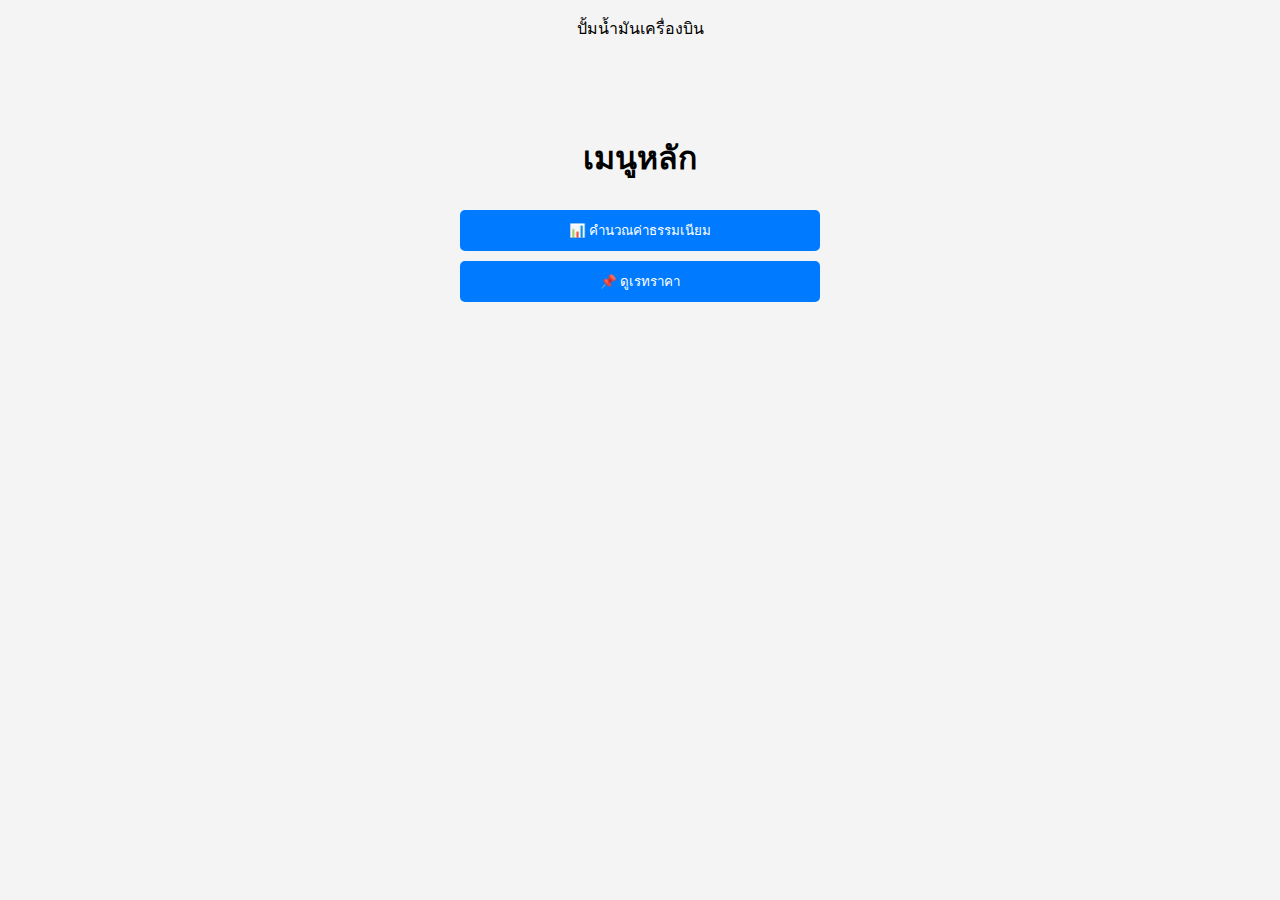
==== index.html @ b5f0deca "Update and rename main.html to index.html" ====
<!DOCTYPE html>
<html lang="th">
<head>
    <meta charset="UTF-8">
    <meta name="viewport" content="width=device-width, initial-scale=1.0">
    <title>คำนวณค่าธรรมเนียมโอนเงิน</title>
    <link rel="stylesheet" href="main.css">
</head>
<body>
    <p>ปั้มน้ำมันเครื่องบิน</p>
    <div class="container">
        <h1>เมนูหลัก</h1>
        <button onclick="showPage('calculate')">📊 คำนวณค่าธรรมเนียม</button>
        <button onclick="showPage('rate')">📌 ดูเรทราคา</button>
        
        <div id="calculatePage" class="card hidden">
            <h3>📊 คำนวณค่าธรรมเนียม</h3>
            <input type="number" id="amount" placeholder="กรอกจำนวนเงิน">
            <button onclick="calculateFee()">คำนวณ</button>
            <p id="result">ค่าธรรมเนียม: -</p>
        </div>

        <div id="ratePage" class="card hidden">
            <h3>📌 เรทราคาค่าธรรมเนียม</h3>
            <ul>
                <li>0 - 100 บาท: 10 บาท</li>
                <li>500 - 1,000 บาท: 20 บาท</li>
                <li>2,000 - 3,000 บาท: 30 บาท</li>
                <li>4,000         บาท: 40 บาท</li>
                <li>5,000         บาท: 45 บาท</li>
                <li>10,000        บาท: 70 บาท</li>
            </ul>
        </div>
    </div>
    <script src="main.js"></script>
</body>
</html>
---- main.css ----
body {
    font-family: Arial, sans-serif;
    text-align: center;
    background-color: #f4f4f4;
    margin: 0;
    padding: 0;
}

.container {
    max-width: 400px;
    margin: 50px auto;
    padding: 20px;
}

button {
    width: 90%;
    padding: 10px;
    margin: 5px 0;
    background-color: #007bff;
    color: white;
    border: none;
    border-radius: 5px;
    cursor: pointer;
}

button:hover {
    background-color: #0056b3;
}

input {
    width: 90%;
    padding: 10px;
    margin: 10px 0;
    border: 1px solid #ddd;
    border-radius: 5px;
    font-size: 16px;
}

/* 🔥 เพิ่มกล่องข้อความ (Card) 🔥 */
.card {
    background: white;
    padding: 20px;
    border-radius: 10px;
    box-shadow: 0 4px 8px rgba(0, 0, 0, 0.2);
    margin-top: 20px;
}

.hidden {
    display: none;
}
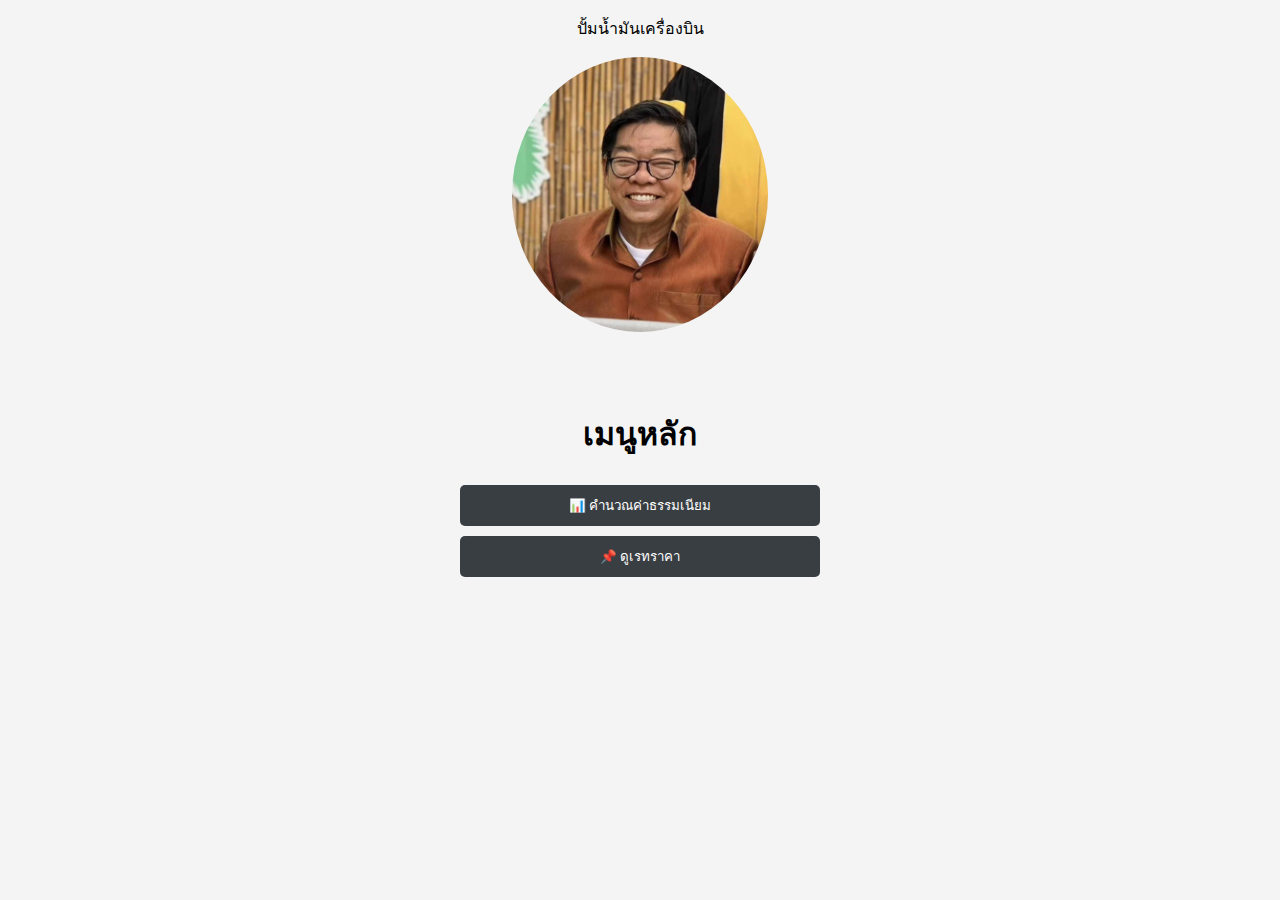
==== commit e2e03846: "Update and rename main.html to index.html" ====
--- a/index.html
+++ b/index.html
@@ -7,7 +7,11 @@
     <link rel="stylesheet" href="main.css">
 </head>
 <body>
-    <p>ปั้มน้ำมันเครื่องบิน</p>
+    <header>
+        <p>ปั้มน้ำมันเครื่องบิน</p>
+        <img src="pic.jpg">
+    </header>
+    
     <div class="container">
         <h1>เมนูหลัก</h1>
         <button onclick="showPage('calculate')">📊 คำนวณค่าธรรมเนียม</button>
@@ -23,12 +27,13 @@
         <div id="ratePage" class="card hidden">
             <h3>📌 เรทราคาค่าธรรมเนียม</h3>
             <ul>
-                <li>0 - 100 บาท: 10 บาท</li>
-                <li>500 - 1,000 บาท: 20 บาท</li>
-                <li>2,000 - 3,000 บาท: 30 บาท</li>
-                <li>4,000         บาท: 40 บาท</li>
-                <li>5,000         บาท: 45 บาท</li>
-                <li>10,000        บาท: 70 บาท</li>
+                <li>น้อยกว่า 200 บาท: 10 บาท</li>
+                <li>200 - 300 บาท: 15 บาท</li>
+                <li>300 บาท ขึ้นไป - 1,000 บาท: 20 บาท</li>
+                <li>1,000 บาท ขึ้นไป - น้อยกว่า 4,000 บาท: 30 บาท</li>
+                <li>4,000 บาท ขึ้นไป: 40 บาท</li>
+                <li>5,000 บาท ขึ้นไป: 45 บาท</li>
+                <li>10,000 บาท ขึ้นไป: 70 บาท</li>
             </ul>
         </div>
     </div>
--- a/main.css
+++ b/main.css
@@ -8,7 +8,7 @@
 
 .container {
     max-width: 400px;
-    margin: 50px auto;
+    margin: 30px auto;
     padding: 20px;
 }
 
@@ -16,7 +16,7 @@
     width: 90%;
     padding: 10px;
     margin: 5px 0;
-    background-color: #007bff;
+    background-color: #393e43;
     color: white;
     border: none;
     border-radius: 5px;
@@ -24,7 +24,7 @@
 }
 
 button:hover {
-    background-color: #0056b3;
+    background-color: #0e0e0e;
 }
 
 input {
@@ -48,3 +48,12 @@
 .hidden {
     display: none;
 }
+
+li {
+    font-size: 15px;
+}
+
+img {
+    border-radius: 50%;
+    width: 20%;
+  }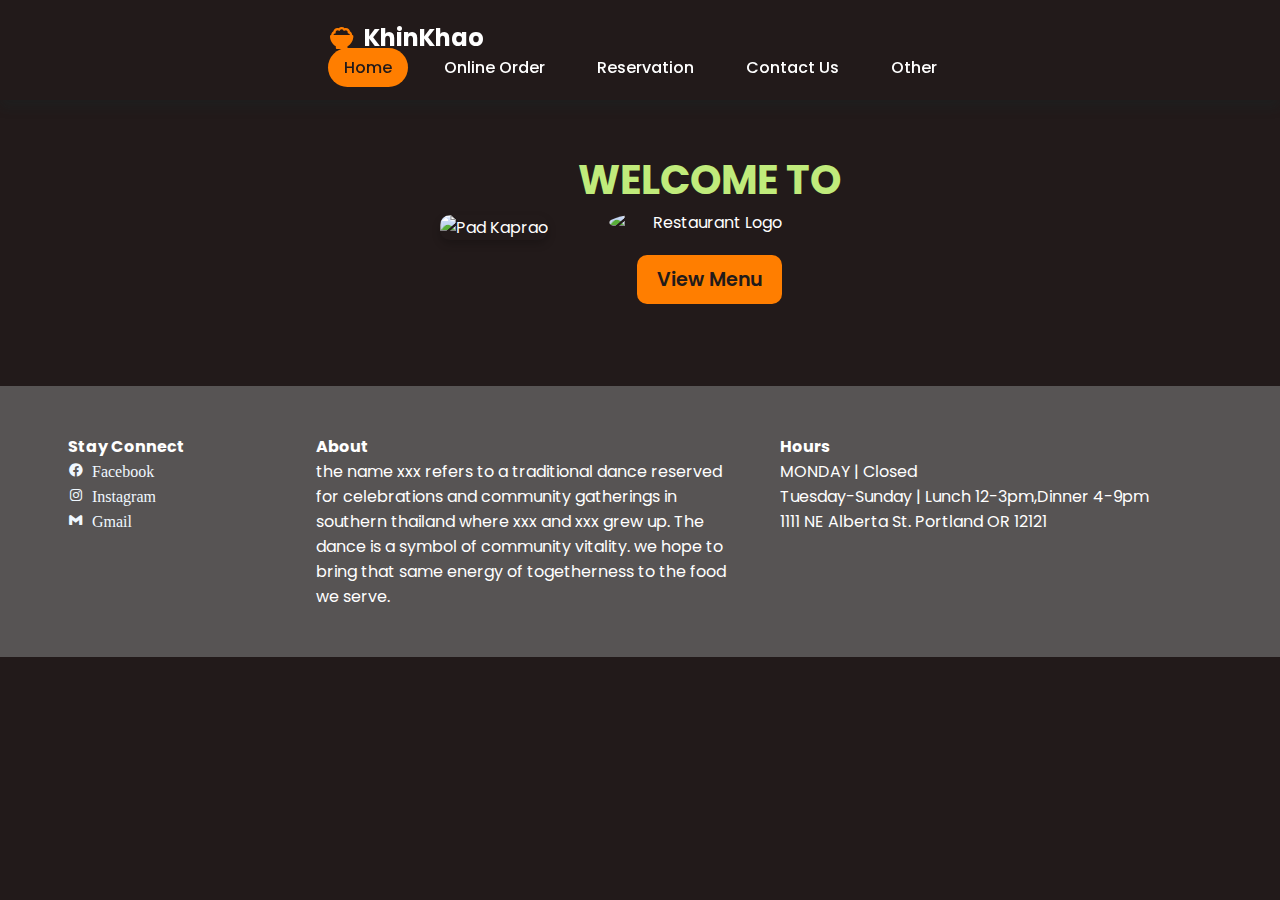
==== commit 76a5a132: "Add files via upload" ====
--- a/index.html
+++ b/index.html
@@ -1,42 +1,81 @@
 <!DOCTYPE html>
-<html lang="th">
+<html lang="en">
 <head>
     <meta charset="UTF-8">
     <meta name="viewport" content="width=device-width, initial-scale=1.0">
-    <title>คำนวณค่าธรรมเนียมโอนเงิน</title>
-    <link rel="stylesheet" href="main.css">
+    <title>Joy Restaurant</title>
+    
+    <link rel="stylesheet" href="index.css">
+    <!-- Box icon -->
+    <link rel="stylesheet" href="https://cdn.jsdelivr.net/npm/boxicons@latest/css/boxicons.min.css">
 </head>
 <body>
     <header>
-        <p>ปั้มน้ำมันเครื่องบิน</p>
-        <img src="pic.jpg">
+        <div class="container">
+            <a href="#" class="logo"><i class='bx bxs-bowl-rice'></i>KhinKhao</a>
+    
+            <!-- Menu Icon for Mobile -->
+            <div class="bx bx-menu" id="menu-icon"></div>    
+    
+            <!-- Navigation Menu -->
+            <ul class="navbar">
+                <li><a href="#home" class="home-page-link">Home</a></li>
+                <li><a href="#online-order" class="online-order-link">Online Order</a></li>
+                <li><a href="#reservation" class="reservation-link">Reservation</a></li>
+                <li><a href="#contact" class="contact-us-link">Contact Us</a></li>
+                <li><a href="#other" class="other-link">Other</a></li>
+            </ul>
+
+        </div>
     </header>
     
-    <div class="container">
-        <h1>เมนูหลัก</h1>
-        <button onclick="showPage('calculate')">📊 คำนวณค่าธรรมเนียม</button>
-        <button onclick="showPage('rate')">📌 ดูเรทราคา</button>
-        
-        <div id="calculatePage" class="card hidden">
-            <h3>📊 คำนวณค่าธรรมเนียม</h3>
-            <input type="number" id="amount" placeholder="กรอกจำนวนเงิน">
-            <button onclick="calculateFee()">คำนวณ</button>
-            <p id="result">ค่าธรรมเนียม: -</p>
+
+    <section class="main-page">
+        <div class="container">
+            <div class="info-con">
+                <div class="pic">
+                    <img src="images/pad-kaprao.jpg" class="padkapraw-main-page" alt="Pad Kaprao">
+                </div>
+
+                <div class="info">
+                    <h2>WELCOME TO</h2>
+                    <img src="images/Logo.jpg" class="logo-pic" alt="Restaurant Logo">
+                    <a href="#" class="view-menu">View Menu</a>
+                </div>
+            </div>
         </div>
+    </section>
 
-        <div id="ratePage" class="card hidden">
-            <h3>📌 เรทราคาค่าธรรมเนียม</h3>
-            <ul>
-                <li>น้อยกว่า 200 บาท: 10 บาท</li>
-                <li>200 - 300 บาท: 15 บาท</li>
-                <li>300 บาท ขึ้นไป - 1,000 บาท: 20 บาท</li>
-                <li>1,000 บาท ขึ้นไป - น้อยกว่า 4,000 บาท: 30 บาท</li>
-                <li>4,000 บาท ขึ้นไป: 40 บาท</li>
-                <li>5,000 บาท ขึ้นไป: 45 บาท</li>
-                <li>10,000 บาท ขึ้นไป: 70 บาท</li>
-            </ul>
+    
+    <div class="footer-top">
+        <div class="container">
+            <div class="footer-top-con">
+
+                <div class="footer-top-item">
+                    <h4>Stay Connect</h4>
+                    <p><a href="https://www.facebook.com/jab.yuenyong.750"><i class='bx bxl-facebook-circle' class = 'contact-logo' style="color: aliceblue;">  Facebook</i></a></p>
+                    <p><a href="https://www.instagram.com/yx09_03ii/"><i class='bx bxl-instagram' class = 'contact-logo' style="color: aliceblue;">  Instagram</i></a></p>
+                    <p><a href="#"><i class='bx bxl-gmail' class = 'contact-logo' style="color: aliceblue;">  Gmail</i></a></p>
+
+                </div>
+                <div class="footer-top-item">
+                    <h4>About</h4>
+                    <p>the name xxx refers to a traditional dance reserved for celebrations and community gatherings in southern thailand where xxx and xxx grew up. The dance is a symbol of community vitality. we hope to bring that same energy of togetherness to the food we serve.</p>
+                </div>
+                <div class="footer-top-item">
+                    <h4>Hours</h4>
+                    <p>MONDAY | Closed</p>
+                    <p>Tuesday-Sunday | Lunch 12-3pm,Dinner 4-9pm</p>
+                    <p>1111 NE Alberta St. Portland OR 12121</p>
+                </div> 
+
+
+            </div>
         </div>
     </div>
-    <script src="main.js"></script>
+    <div class="footer-bottom"></div>
+
+
+    <script src="index.js"></script>
 </body>
 </html>
--- a/index.css
+++ b/index.css
@@ -0,0 +1,221 @@
+@import url('https://fonts.googleapis.com/css2?family=Playfair+Display:wght@400;900&family=Poppins:wght@100;900&display=swap');
+
+* {
+    font-family: "Poppins", sans-serif;
+    margin: 0;
+    padding: 0;
+    box-sizing: border-box;
+    list-style: none;
+    text-decoration: none;
+    scroll-padding-top: 2rem;
+    scroll-behavior: smooth;
+}
+
+/* 🎨 ตัวแปรสี */
+:root {
+    --green-color: #3cb83c;
+    --light-green-color: #c0eb7b;
+    --orange-color: #ff7e00;
+    --light-orange-color: #f75f1d;
+    --text-color: #ffffff;
+    --bg-color: #221A1A;
+}
+
+/* 🖼️ จัดการรูปภาพ */
+img {
+    width: 100%;
+    display: block;
+}
+
+body {
+    background: var(--bg-color);
+    color: var(--text-color);
+}
+
+/* 🌟 Header */
+header {
+    position: fixed;
+    width: 100%;
+    top: 0;
+    right: 0;
+    z-index: 1000;
+    display: flex;
+    justify-content: space-between;
+    align-items: center;
+    background: var(--bg-color);
+    box-shadow: 0 8px 11px rgba(14, 55, 54, 0.15);
+    padding: 20px 100px;
+    transition: 0.5s;
+}
+
+.container {
+    max-width: 1200px;
+    margin: 0 auto;
+    padding: 0 20px;
+}
+
+/* 🎭 โลโก้ */
+.logo {
+    display: flex;
+    align-items: center;
+    font-size: 1.5rem;
+    font-weight: 700;
+    color: var(--text-color);
+    gap: 0.5rem;
+}
+
+.logo .bx {
+    font-size: 28px;
+    color: var(--orange-color);
+}
+
+/* 📌 Navbar */
+.navbar {
+    display: flex;
+    gap: 20px;
+}
+
+.navbar a {
+    font-size: 1rem;
+    font-weight: 500;
+    color: var(--text-color);
+    padding: 0.5rem 1rem;
+    border-radius: 5rem;
+    transition: background 0.5s;
+}
+
+.navbar a:hover,
+.navbar .home-page-link {
+    background-color: var(--orange-color);
+    color: var(--bg-color);
+}
+
+/* 📱 Menu Icon (Mobile) */
+#menu-icon {
+    font-size: 30px;
+    cursor: pointer;
+    display: none;
+}
+
+/* 🏡 Main Section */
+.main-page {
+    margin-top: 100px;
+    text-align: center;
+    padding: 50px 20px;
+}
+
+.info-con {
+    display: flex;
+    justify-content: center;
+    align-items: center;
+    gap: 30px;
+    max-width: 1200px;
+    margin: auto;
+}
+
+.info h2 {
+    font-size: 2.5rem;
+    font-weight: 700;
+    color: var(--light-green-color);
+}
+
+.logo-pic {
+    width: 200px;
+    border-radius: 50%;
+    display: block;
+    margin: 0 auto; /* Centers horizontally */
+}
+
+.view-menu {
+    display: inline-block;
+    margin-top: 20px;
+    padding: 10px 20px;
+    background: var(--orange-color);
+    color: var(--bg-color);
+    font-size: 1.2rem;
+    font-weight: 600;
+    border-radius: 10px;
+    transition: 0.3s;
+}
+
+.view-menu:hover {
+    background: var(--light-orange-color);
+}
+
+/* 🎭 รูป Pad Kaprao */
+.padkapraw-main-page {
+    max-width: 450px;
+    border-radius: 10px;
+    box-shadow: 0 4px 8px rgba(0, 0, 0, 0.2);
+}
+
+
+.footer-top{
+    margin-top: 2rem;
+    padding: 3rem;
+    background-color: rgba(87, 84, 84, 1);
+    color: var(--text-color);
+}
+
+.footer-top-con{
+    display: grid;
+    grid-template-columns: 1fr 2fr 2fr;
+    column-gap: 2rem;
+}
+
+/* 📱 Responsive Design */
+
+/*Control menu bar */
+@media (max-width: 852px){
+    header{
+        padding: 12px 4%;
+    }
+    #menu-icon{
+        display: initial;
+    }
+    .navbar{
+        position: absolute;
+        top:100%;
+        left:0;
+        right: 0;
+        display: flex;
+        flex-direction: column;
+        background: var(--bg-color);
+        box-shadow: 4px 4px 0 4px rgb(14 55 54 /15%);
+        transition: 0.2s all linear;
+        text-align: left;
+    }
+    .navbar a{
+        padding: 1rem;
+        margin: 1rem;
+        display: block;
+    }
+    .main-page{
+        padding-top: 70%;
+    }
+
+}
+
+
+
+/* Responsive Main Section */
+@media (max-width: 768px) {
+    .info-con {
+        flex-direction: column;
+        text-align: center;
+    }
+    .padkapraw-main-page {
+        width: 90%;
+    }
+}
+
+/* Responsive Footer */
+@media (max-width: 768px) {
+    .footer-top-con {
+        grid-template-columns: 1fr;
+        text-align: center;
+    }
+    .footer-top-item{
+        padding-top: 20px;
+    }
+}
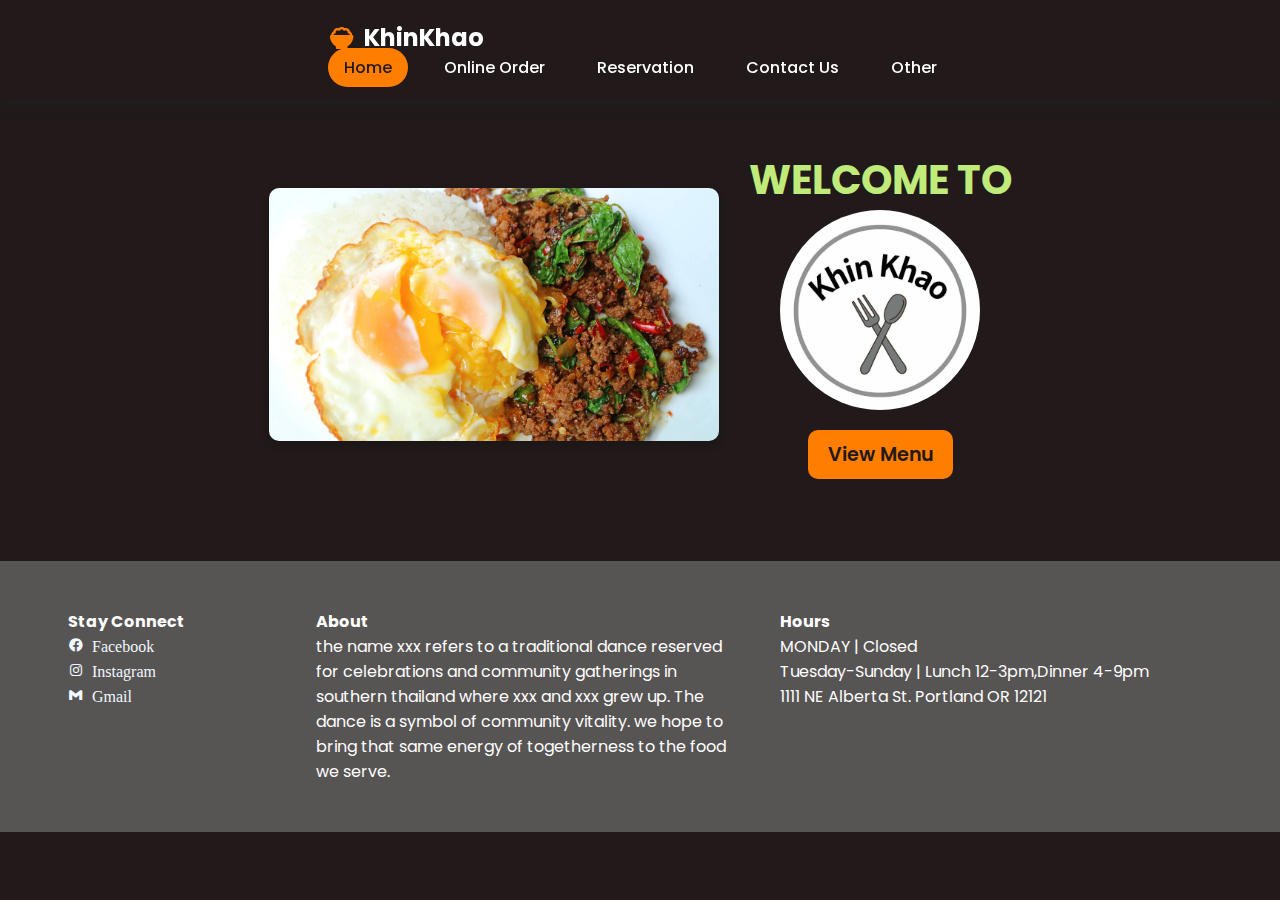
==== commit 4fd886f7: "Add files via upload" ====
--- a/index.html
+++ b/index.html
@@ -76,6 +76,8 @@
     <div class="footer-bottom"></div>
 
 
+
     <script src="index.js"></script>
+
 </body>
 </html>
--- a/index.css
+++ b/index.css
@@ -11,7 +11,7 @@
     scroll-behavior: smooth;
 }
 
-/* 🎨 ตัวแปรสี */
+/* variable of color*/
 :root {
     --green-color: #3cb83c;
     --light-green-color: #c0eb7b;
@@ -21,7 +21,6 @@
     --bg-color: #221A1A;
 }
 
-/* 🖼️ จัดการรูปภาพ */
 img {
     width: 100%;
     display: block;
@@ -175,7 +174,7 @@
     }
     .navbar{
         position: absolute;
-        top:100%;
+        top:-570px;
         left:0;
         right: 0;
         display: flex;
@@ -190,13 +189,31 @@
         margin: 1rem;
         display: block;
     }
-    .main-page{
-        padding-top: 70%;
-    }
-
-}
-
-
+    .navbar a:hover,
+    .navbar .home-page-link{
+        border-radius: 00.5rem;
+        color: var(--bg-color);
+
+    }
+
+    .navbar.active{
+        top:100%;
+        display: flex;
+        flex-direction: column;
+    }
+
+   .bx{
+    display: block;
+    position: relative;
+    padding: 15px 20px;
+
+   } 
+   .navbar{
+    margin-top: 15px;
+    display: none;
+   }
+
+}
 
 /* Responsive Main Section */
 @media (max-width: 768px) {
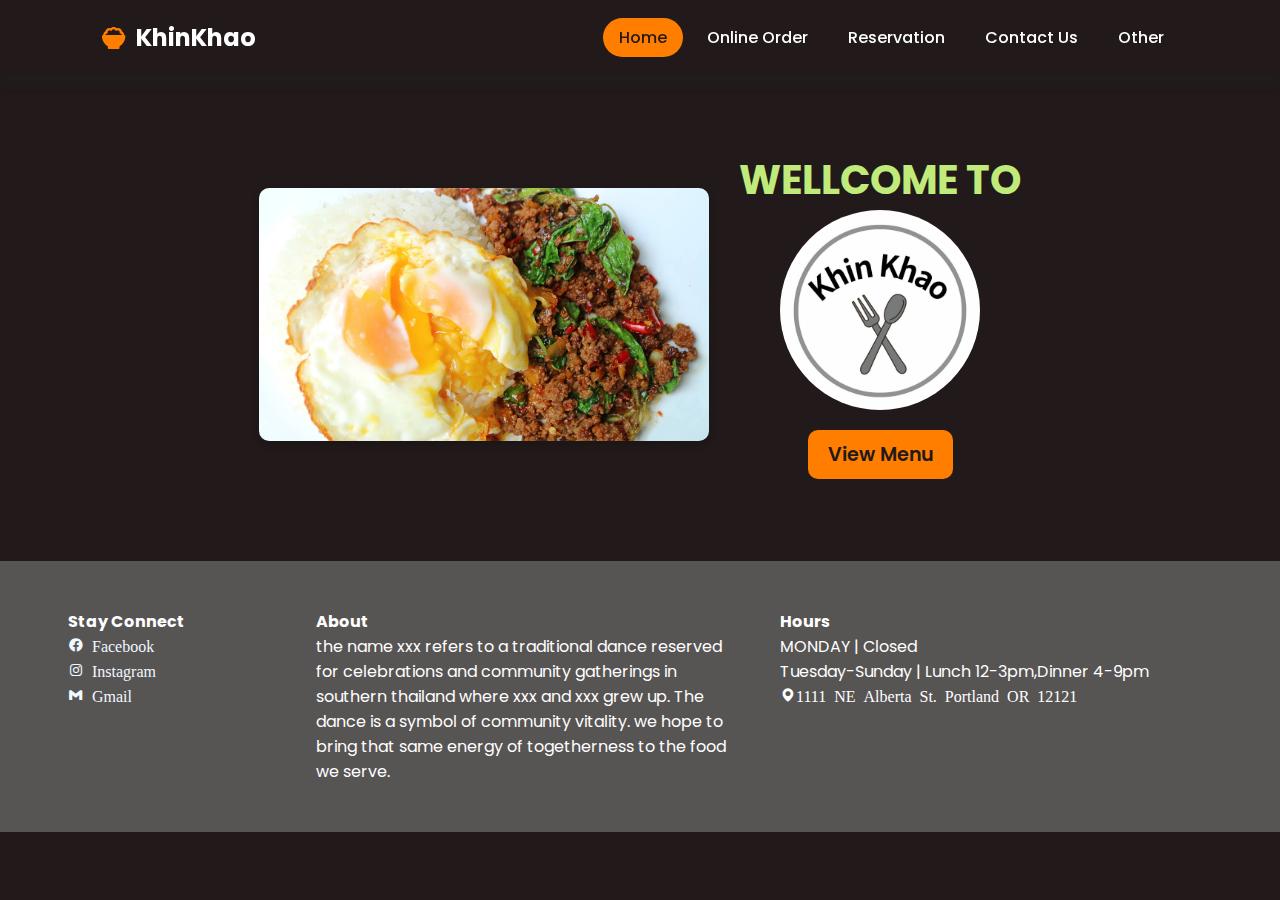
==== commit e68df120: "Add files via upload" ====
--- a/index.html
+++ b/index.html
@@ -11,7 +11,7 @@
 </head>
 <body>
     <header>
-        <div class="container">
+        <div class="container-menubar">
             <a href="#" class="logo"><i class='bx bxs-bowl-rice'></i>KhinKhao</a>
     
             <!-- Menu Icon for Mobile -->
@@ -38,7 +38,7 @@
                 </div>
 
                 <div class="info">
-                    <h2>WELCOME TO</h2>
+                    <h2 class="wellcome">WELLCOME TO</h2>
                     <img src="images/Logo.jpg" class="logo-pic" alt="Restaurant Logo">
                     <a href="#" class="view-menu">View Menu</a>
                 </div>
@@ -66,7 +66,7 @@
                     <h4>Hours</h4>
                     <p>MONDAY | Closed</p>
                     <p>Tuesday-Sunday | Lunch 12-3pm,Dinner 4-9pm</p>
-                    <p>1111 NE Alberta St. Portland OR 12121</p>
+                    <p><i class='bx bxs-map'>1111 NE Alberta St. Portland OR 12121</i></p>
                 </div> 
 
 
@@ -75,8 +75,6 @@
     </div>
     <div class="footer-bottom"></div>
 
-
-
     <script src="index.js"></script>
 
 </body>
--- a/index.css
+++ b/index.css
@@ -46,7 +46,12 @@
     padding: 20px 100px;
     transition: 0.5s;
 }
-
+.container-menubar{
+    display: flex;
+    align-items: center;
+    justify-content: space-between;
+    width: 100%;
+}
 .container {
     max-width: 1200px;
     margin: 0 auto;
@@ -60,7 +65,7 @@
     font-size: 1.5rem;
     font-weight: 700;
     color: var(--text-color);
-    gap: 0.5rem;
+    column-gap: 0.5rem;
 }
 
 .logo .bx {
@@ -71,7 +76,7 @@
 /* 📌 Navbar */
 .navbar {
     display: flex;
-    gap: 20px;
+    column-gap: 0.5rem;
 }
 
 .navbar a {
@@ -165,7 +170,7 @@
 /* 📱 Responsive Design */
 
 /*Control menu bar */
-@media (max-width: 852px){
+@media (max-width: 820px){
     header{
         padding: 12px 4%;
     }
@@ -212,11 +217,20 @@
     margin-top: 15px;
     display: none;
    }
-
+   .info h2{
+    font-size: 1.5rem;
+    margin-bottom: 20px;
+   }
 }
 
 /* Responsive Main Section */
 @media (max-width: 768px) {
+    .wellcome{
+        margin: 20px;   
+    }
+    .view-menu{
+        margin: 50px;
+    }
     .info-con {
         flex-direction: column;
         text-align: center;
@@ -226,6 +240,7 @@
     }
 }
 
+/* Responsive Footer */
 /* Responsive Footer */
 @media (max-width: 768px) {
     .footer-top-con {
@@ -234,5 +249,7 @@
     }
     .footer-top-item{
         padding-top: 20px;
-    }
-}
+        font-size: 14px;
+    }
+
+}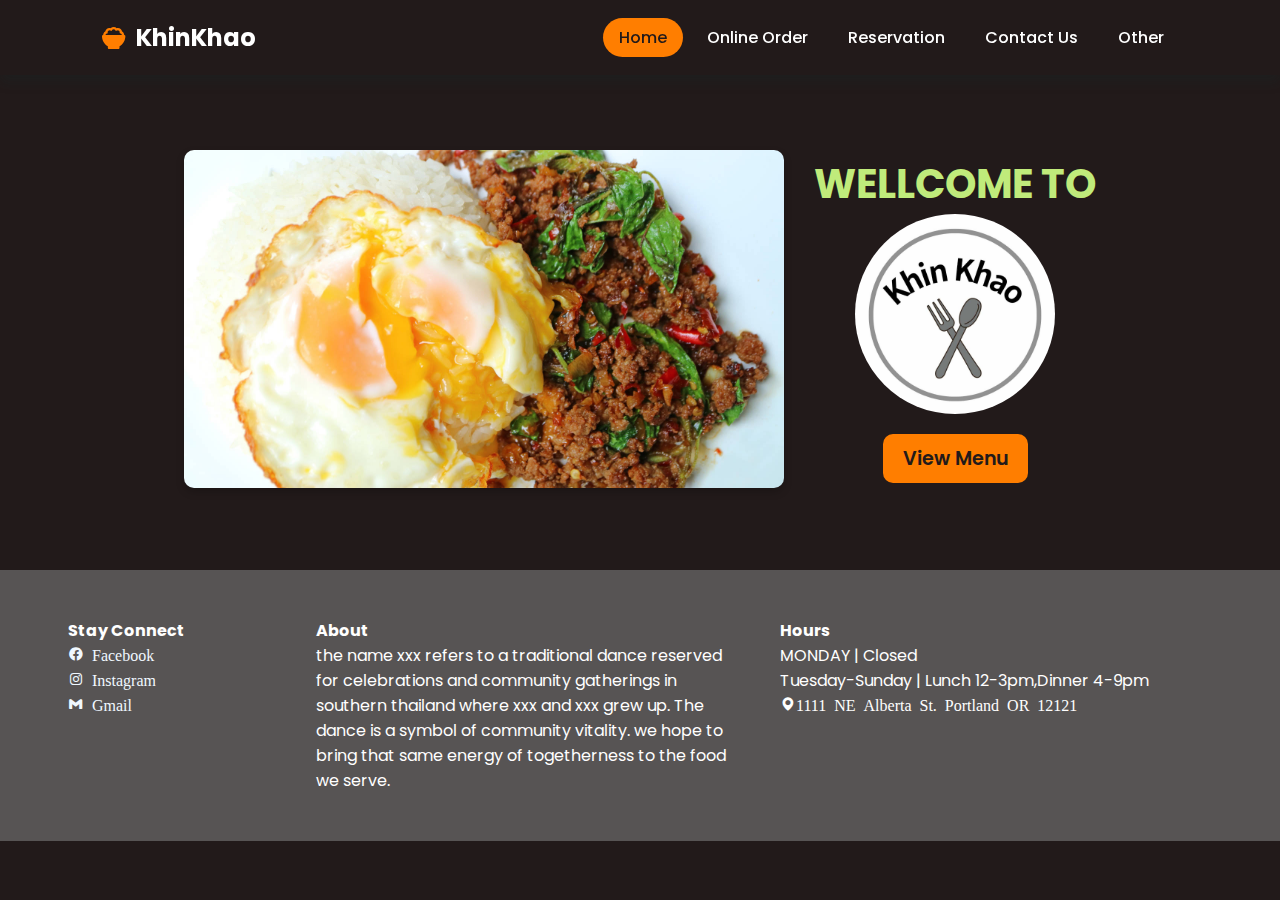
==== commit 28478779: "Add files via upload" ====
--- a/index.html
+++ b/index.html
@@ -19,7 +19,7 @@
     
             <!-- Navigation Menu -->
             <ul class="navbar">
-                <li><a href="#home" class="home-page-link">Home</a></li>
+                <li><a href="index.html" class="home-page-link">Home</a></li>
                 <li><a href="#online-order" class="online-order-link">Online Order</a></li>
                 <li><a href="#reservation" class="reservation-link">Reservation</a></li>
                 <li><a href="#contact" class="contact-us-link">Contact Us</a></li>
@@ -40,7 +40,7 @@
                 <div class="info">
                     <h2 class="wellcome">WELLCOME TO</h2>
                     <img src="images/Logo.jpg" class="logo-pic" alt="Restaurant Logo">
-                    <a href="#" class="view-menu">View Menu</a>
+                    <a href="view_menu.html" class="view-menu">View Menu</a>
                 </div>
             </div>
         </div>
--- a/index.css
+++ b/index.css
@@ -148,7 +148,7 @@
 
 /* 🎭 รูป Pad Kaprao */
 .padkapraw-main-page {
-    max-width: 450px;
+    max-width: 600px;
     border-radius: 10px;
     box-shadow: 0 4px 8px rgba(0, 0, 0, 0.2);
 }
@@ -235,6 +235,9 @@
         flex-direction: column;
         text-align: center;
     }
+    .logo-pic{
+        width: 45%;
+    }
     .padkapraw-main-page {
         width: 90%;
     }
@@ -249,7 +252,21 @@
     }
     .footer-top-item{
         padding-top: 20px;
-        font-size: 14px;
-    }
-
+        font-size: 12px;
+    }
+
+}
+
+
+
+
+
+
+
+
+
+
+.contain_ll{
+    height: 500px;
+    background-color: antiquewhite;
 }